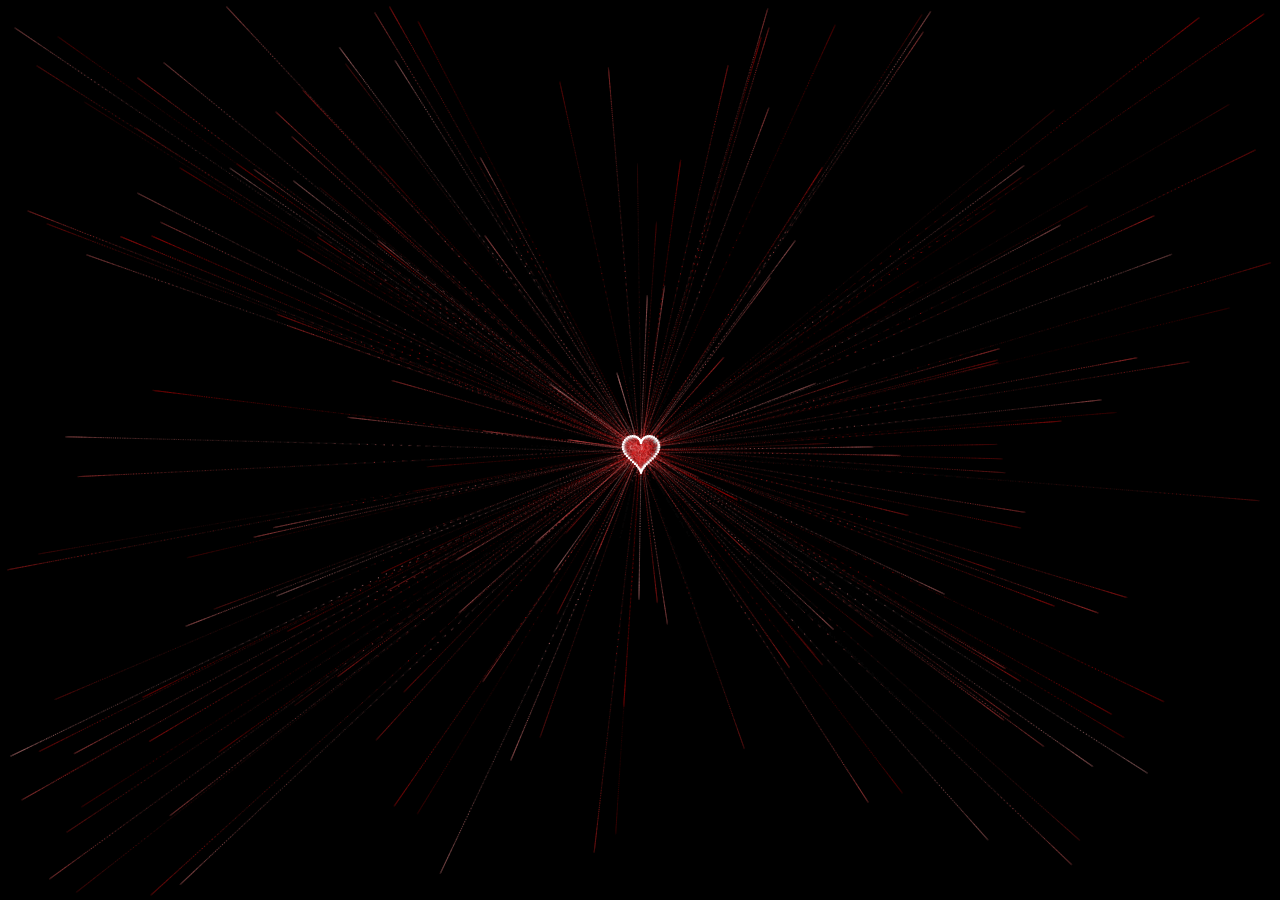
==== animate-1/index.html @ 707b3ca4 "feat: refactorizar" ====
<!DOCTYPE html>
<html>
  <head>
    <title>Mother's Day</title>
    <meta charset="UTF-8">
    <meta name="Keywords" >
    <meta name="Description">
    <link rel="stylesheet" href="./css/style.css" />
  </head>
  <body>

    <canvas id="heart" width="1920" height="947"></canvas>
    <div class="message">Feliz día mamá</div>
    
    <script src="./js/heart-animation.js"></script>
  </body>
</html>
---- animate-1/css/style.css ----
@import url('https://fonts.googleapis.com/css2?family=Dancing+Script:wght@700&display=swap');

canvas {
    position: absolute;
    left: 0;
    top: 0;
    width: 100%;
    height: 100%;
    background-color: rgba(0, 0, 0, .2);
}

.message {
    position: absolute;
    top: 50%;
    left: 50%;
    transform: translate(-50%, -50%);
    color: white;
    font-size: 2.9em;
    font-family: 'Dancing Script', cursive;
    text-align: center;
    text-shadow: 0 0 10px rgba(255, 0, 0, 0.7);
    z-index: 10;
    pointer-events: none;
    opacity: 0;
    transition: opacity 0.5s ease-in-out;
}

.message.visible {
    opacity: 1;
    animation: heartbeat 1.5s infinite;
}

@keyframes heartbeat {
    0% { transform: translate(-50%, -50%) scale(1); }
    25% { transform: translate(-50%, -50%) scale(1.1); }
    50% { transform: translate(-50%, -50%) scale(1); }
    75% { transform: translate(-50%, -50%) scale(1.1); }
    100% { transform: translate(-50%, -50%) scale(1); }
}
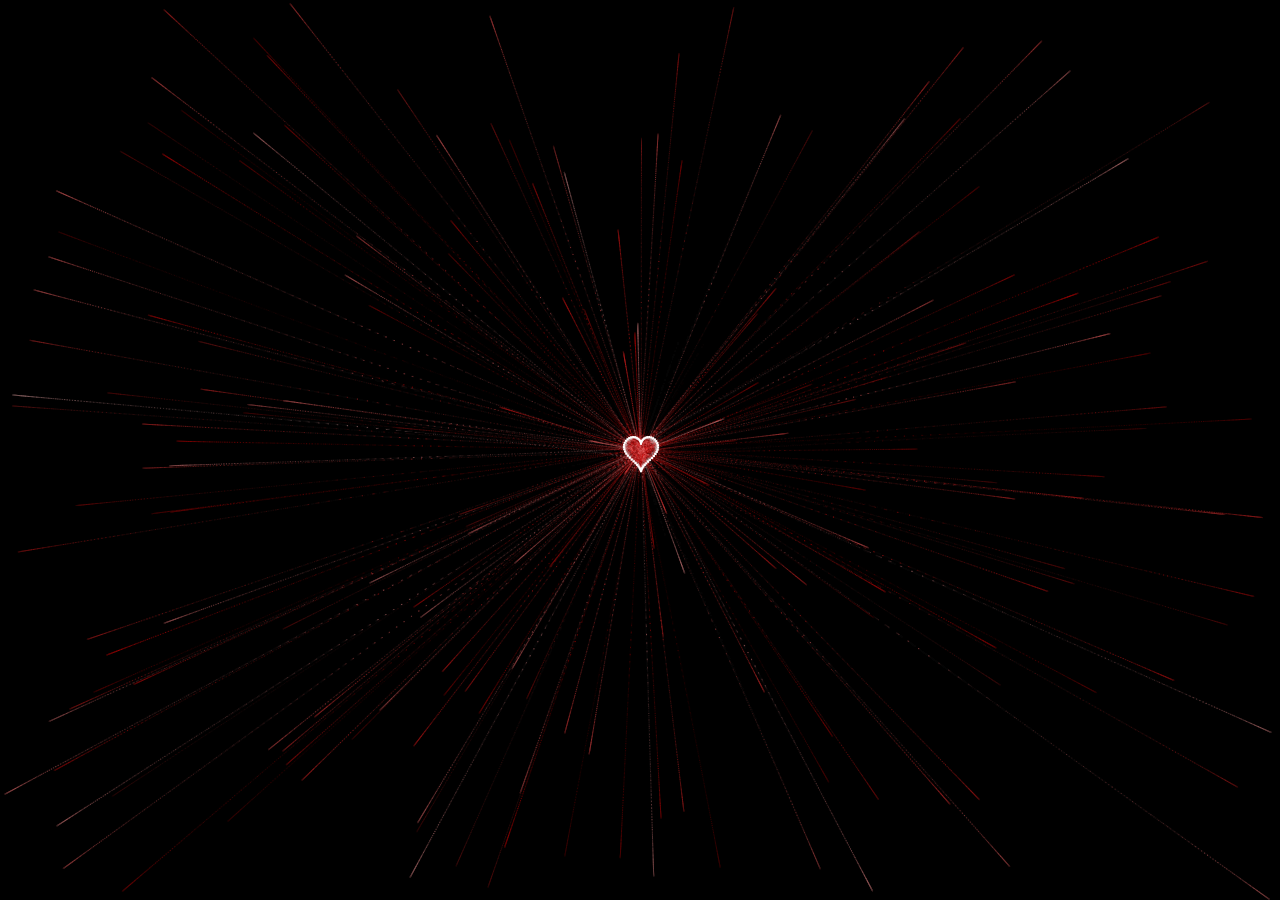
==== commit 21628712: "feat: animate" ====
--- a/animate-1/index.html
+++ b/animate-1/index.html
@@ -2,6 +2,7 @@
 <html>
   <head>
     <title>Mother's Day</title>
+    <link rel="icon" href="data:image/svg+xml,<svg xmlns='http://www.w3.org/2000/svg' viewBox='0 0 100 100'><text y='.9em' font-size='75'>🎁</text></svg>" />
     <meta charset="UTF-8">
     <meta name="Keywords" >
     <meta name="Description">
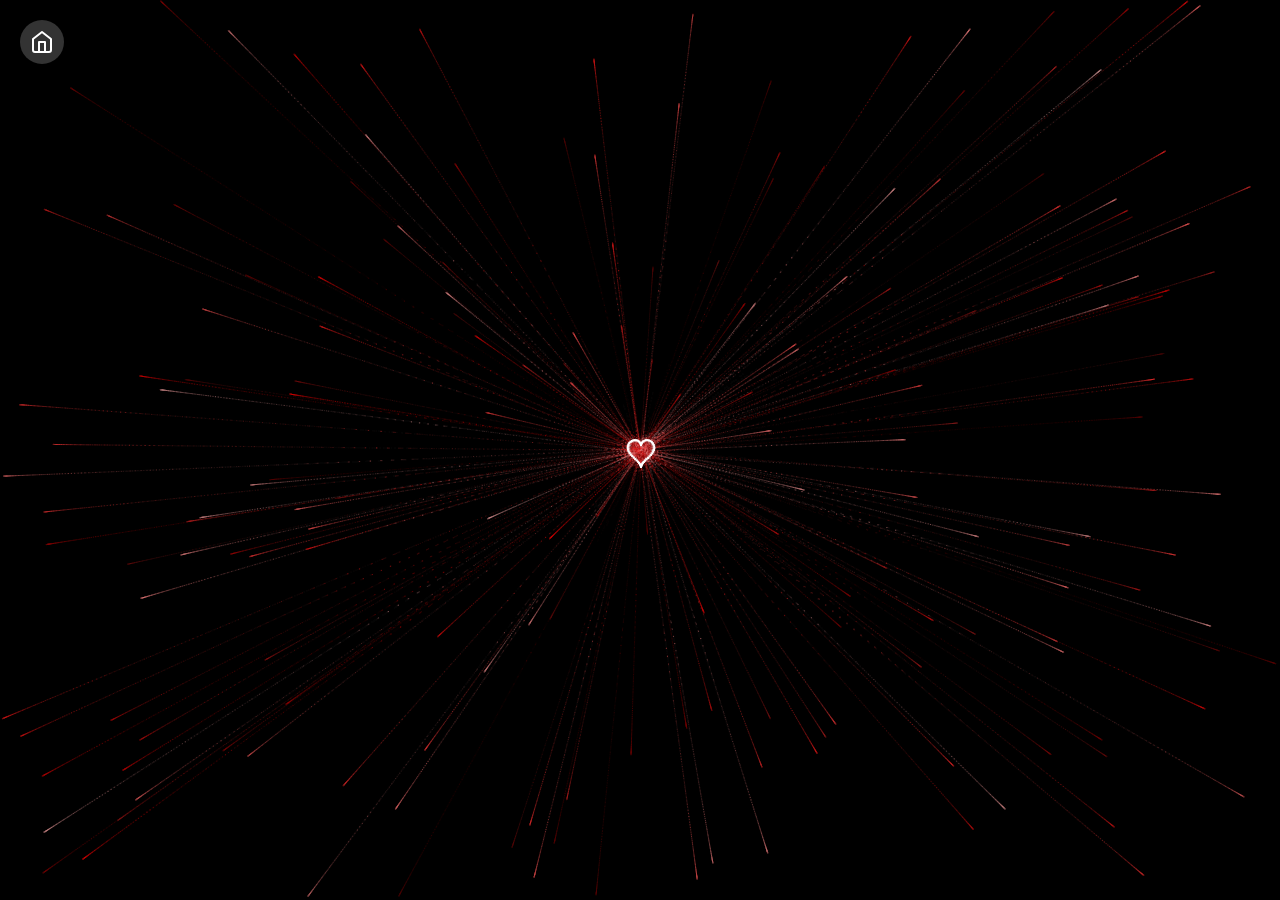
==== commit c3e4380c: "feat: fade in animate" ====
--- a/animate-1/index.html
+++ b/animate-1/index.html
@@ -11,6 +11,14 @@
   <body>
 
     <canvas id="heart" width="1920" height="947"></canvas>
+    
+    <a href="../index.html" style="position: absolute; top: 20px; left: 20px; z-index: 9999; background: rgba(255, 255, 255, 0.2); backdrop-filter: blur(5px); padding: 10px; border-radius: 50%; display: flex; align-items: center; justify-content: center; text-decoration: none; transition: transform 0.3s ease; box-shadow: 0 4px 10px rgba(0,0,0,0.3);" onmouseover="this.style.transform='scale(1.1)'" onmouseout="this.style.transform='scale(1)'" title="Volver al inicio">
+      <svg xmlns="http://www.w3.org/2000/svg" width="24" height="24" viewBox="0 0 24 24" fill="none" stroke="white" stroke-width="2" stroke-linecap="round" stroke-linejoin="round">
+          <path d="M3 9l9-7 9 7v11a2 2 0 0 1-2 2H5a2 2 0 0 1-2-2z"></path>
+          <polyline points="9 22 9 12 15 12 15 22"></polyline>
+      </svg>
+    </a>
+
     <div class="message">Feliz día mamá</div>
     
     <script src="./js/heart-animation.js"></script>
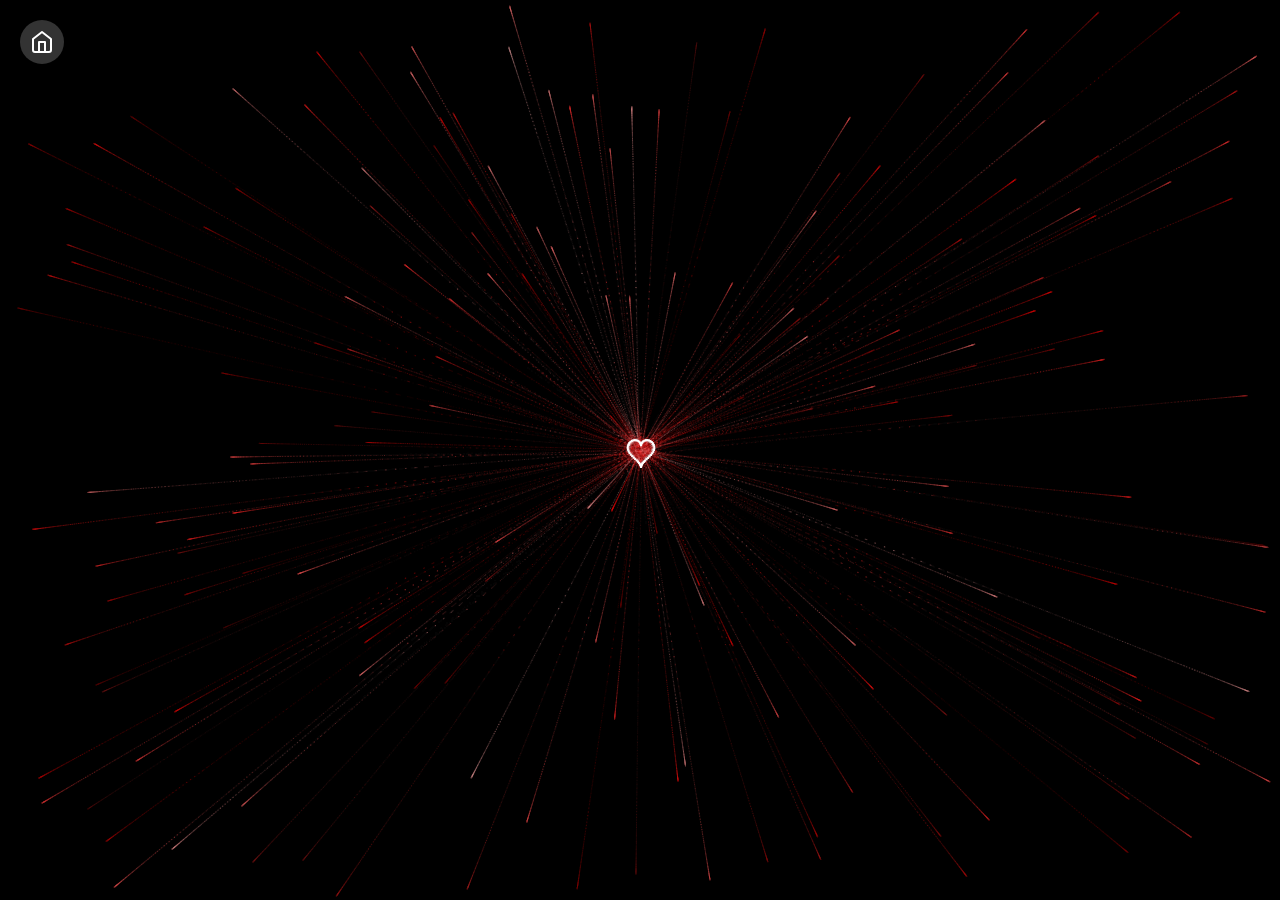
==== commit 632a354b: "ci: refresh animate2" ====
--- a/animate-1/index.html
+++ b/animate-1/index.html
@@ -1,26 +1,34 @@
 <!DOCTYPE html>
 <html>
-  <head>
-    <title>Mother's Day</title>
-    <link rel="icon" href="data:image/svg+xml,<svg xmlns='http://www.w3.org/2000/svg' viewBox='0 0 100 100'><text y='.9em' font-size='75'>🎁</text></svg>" />
-    <meta charset="UTF-8">
-    <meta name="Keywords" >
-    <meta name="Description">
-    <link rel="stylesheet" href="./css/style.css" />
-  </head>
-  <body>
 
-    <canvas id="heart" width="1920" height="947"></canvas>
-    
-    <a href="../index.html" style="position: absolute; top: 20px; left: 20px; z-index: 9999; background: rgba(255, 255, 255, 0.2); backdrop-filter: blur(5px); padding: 10px; border-radius: 50%; display: flex; align-items: center; justify-content: center; text-decoration: none; transition: transform 0.3s ease; box-shadow: 0 4px 10px rgba(0,0,0,0.3);" onmouseover="this.style.transform='scale(1.1)'" onmouseout="this.style.transform='scale(1)'" title="Volver al inicio">
-      <svg xmlns="http://www.w3.org/2000/svg" width="24" height="24" viewBox="0 0 24 24" fill="none" stroke="white" stroke-width="2" stroke-linecap="round" stroke-linejoin="round">
-          <path d="M3 9l9-7 9 7v11a2 2 0 0 1-2 2H5a2 2 0 0 1-2-2z"></path>
-          <polyline points="9 22 9 12 15 12 15 22"></polyline>
-      </svg>
-    </a>
+<head>
+  <title>Mother's Day</title>
+  <link rel="icon"
+    href="data:image/svg+xml,<svg xmlns='http://www.w3.org/2000/svg' viewBox='0 0 100 100'><text y='.9em' font-size='75'>🎁</text></svg>" />
+  <meta charset="UTF-8">
+  <meta name="Keywords">
+  <meta name="Description">
+  <link rel="stylesheet" href="./css/style.css" />
+</head>
 
-    <div class="message">Feliz día mamá</div>
-    
-    <script src="./js/heart-animation.js"></script>
-  </body>
+<body>
+
+  <canvas id="heart" width="1920" height="947"></canvas>
+
+  <a href="../index.html"
+    style="position: absolute; top: 20px; left: 20px; z-index: 9999; background: rgba(255, 255, 255, 0.2); backdrop-filter: blur(5px); padding: 10px; border-radius: 50%; display: flex; align-items: center; justify-content: center; text-decoration: none; transition: transform 0.3s ease; box-shadow: 0 4px 10px rgba(0,0,0,0.3);"
+    onmouseover="this.style.transform='scale(1.1)'" onmouseout="this.style.transform='scale(1)'"
+    title="Volver al inicio">
+    <svg xmlns="http://www.w3.org/2000/svg" width="24" height="24" viewBox="0 0 24 24" fill="none" stroke="white"
+      stroke-width="2" stroke-linecap="round" stroke-linejoin="round">
+      <path d="M3 9l9-7 9 7v11a2 2 0 0 1-2 2H5a2 2 0 0 1-2-2z"></path>
+      <polyline points="9 22 9 12 15 12 15 22"></polyline>
+    </svg>
+  </a>
+
+  <div class="message">Feliz día mamá</div>
+
+  <script src="./js/heart-animation.js"></script>
+</body>
+
 </html>
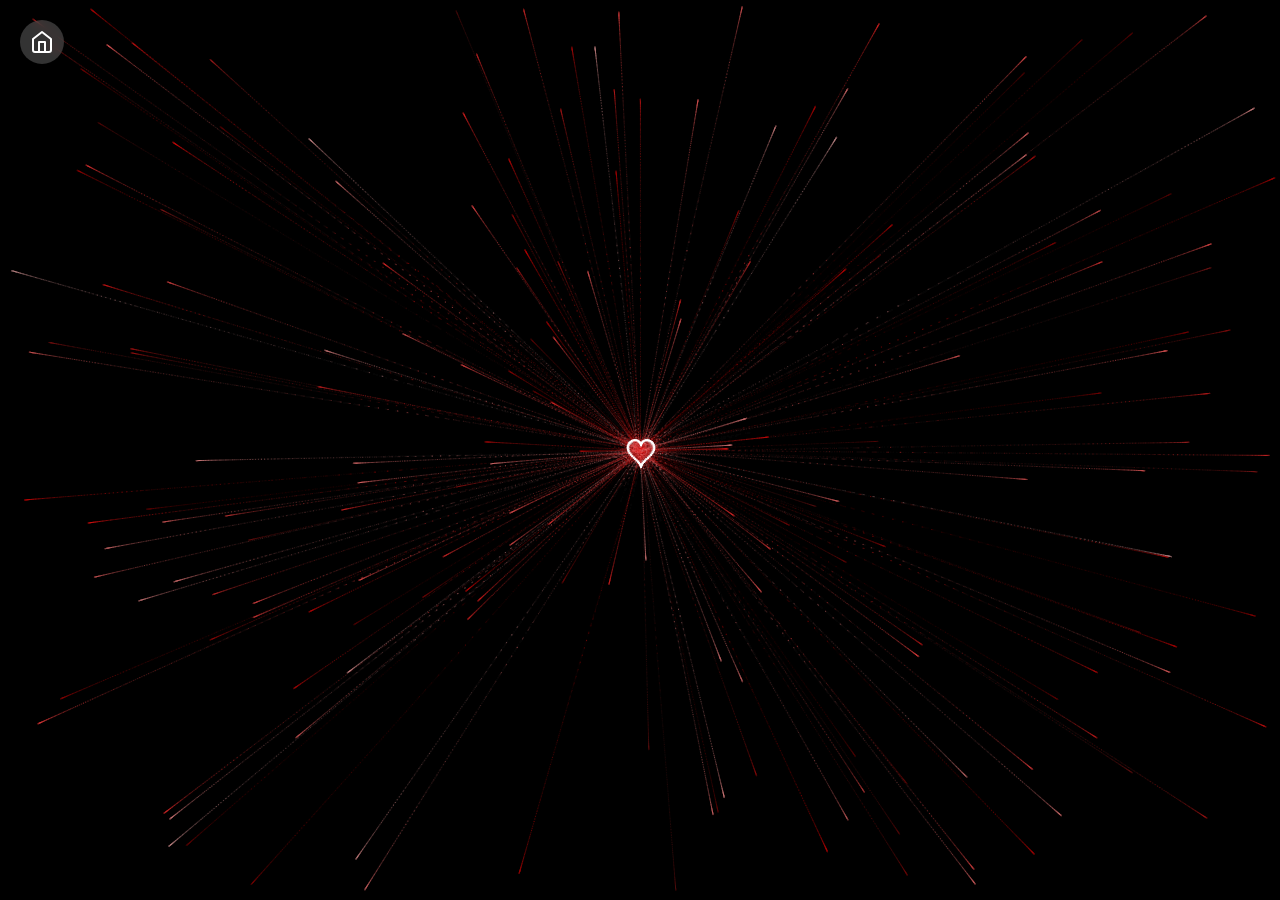
==== commit 9a4e77be: "css animate index" ====
--- a/animate-1/index.html
+++ b/animate-1/index.html
@@ -15,10 +15,8 @@
 
   <canvas id="heart" width="1920" height="947"></canvas>
 
-  <a href="../index.html"
-    style="position: absolute; top: 20px; left: 20px; z-index: 9999; background: rgba(255, 255, 255, 0.2); backdrop-filter: blur(5px); padding: 10px; border-radius: 50%; display: flex; align-items: center; justify-content: center; text-decoration: none; transition: transform 0.3s ease; box-shadow: 0 4px 10px rgba(0,0,0,0.3);"
-    onmouseover="this.style.transform='scale(1.1)'" onmouseout="this.style.transform='scale(1)'"
-    title="Volver al inicio">
+  <a id="btn_home" href="../index.html" onmouseover="this.style.transform='scale(1.1)'"
+    onmouseout="this.style.transform='scale(1)'" title="Volver al inicio">
     <svg xmlns="http://www.w3.org/2000/svg" width="24" height="24" viewBox="0 0 24 24" fill="none" stroke="white"
       stroke-width="2" stroke-linecap="round" stroke-linejoin="round">
       <path d="M3 9l9-7 9 7v11a2 2 0 0 1-2 2H5a2 2 0 0 1-2-2z"></path>
--- a/animate-1/css/style.css
+++ b/animate-1/css/style.css
@@ -31,9 +31,44 @@
 }
 
 @keyframes heartbeat {
-    0% { transform: translate(-50%, -50%) scale(1); }
-    25% { transform: translate(-50%, -50%) scale(1.1); }
-    50% { transform: translate(-50%, -50%) scale(1); }
-    75% { transform: translate(-50%, -50%) scale(1.1); }
-    100% { transform: translate(-50%, -50%) scale(1); }
+    0% {
+        transform: translate(-50%, -50%) scale(1);
+    }
+
+    25% {
+        transform: translate(-50%, -50%) scale(1.1);
+    }
+
+    50% {
+        transform: translate(-50%, -50%) scale(1);
+    }
+
+    75% {
+        transform: translate(-50%, -50%) scale(1.1);
+    }
+
+    100% {
+        transform: translate(-50%, -50%) scale(1);
+    }
+}
+
+#btn_home {
+    position: absolute;
+    top: 20px;
+    left: 20px;
+    z-index: 9999;
+    background: rgba(255, 255, 255, 0.2);
+    backdrop-filter: blur(5px);
+    padding: 10px;
+    border-radius: 50%;
+    display: flex;
+    align-items: center;
+    justify-content: center;
+    text-decoration: none;
+    transition: transform 0.3s ease;
+    box-shadow: 0 4px 10px rgba(0, 0, 0, 0.3);
+}
+
+#btn_home:hover {
+    box-shadow: 0 4px 10px rgba(0, 0, 0, 0.3);
 }
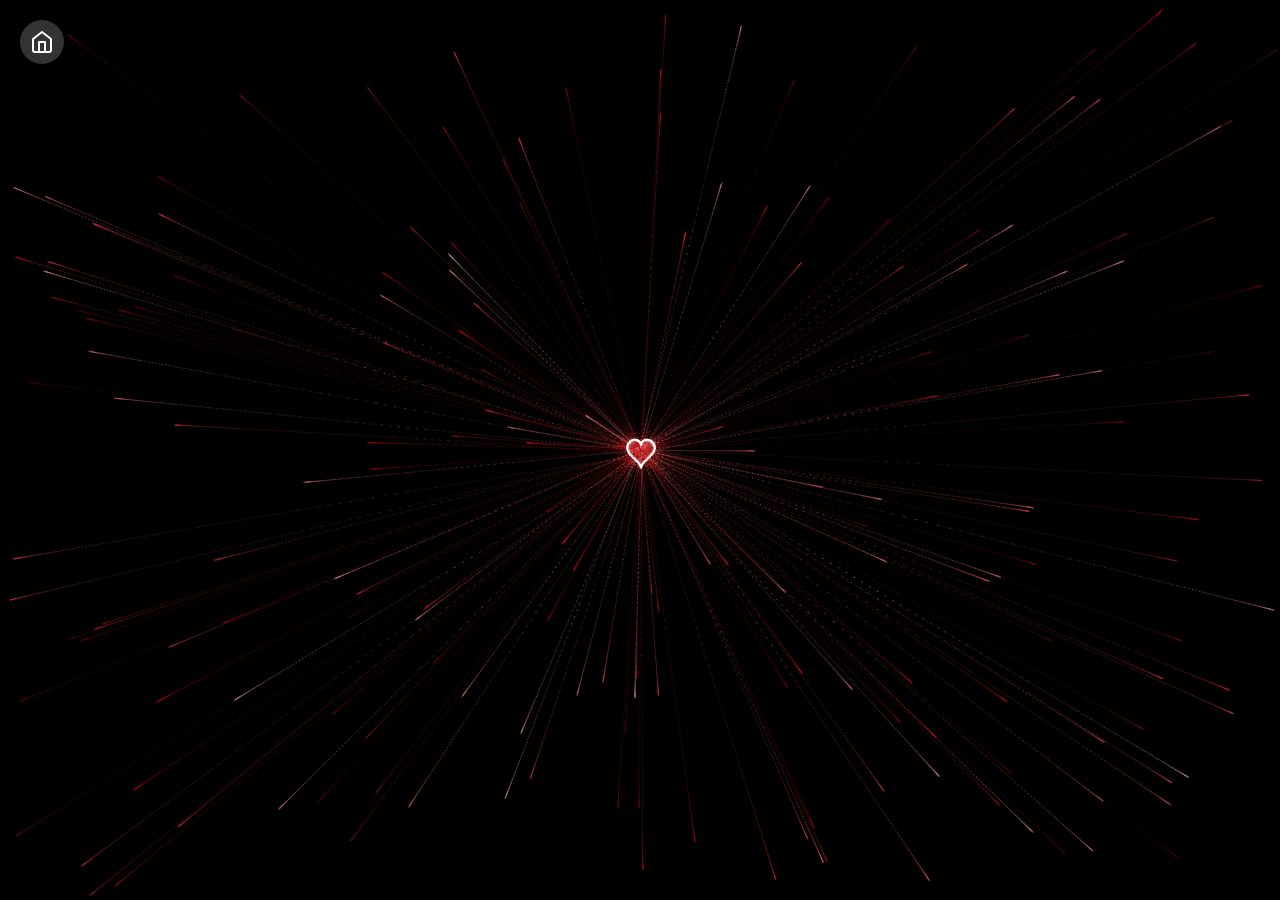
==== commit a4489ded: "heart svg root" ====
--- a/animate-1/index.html
+++ b/animate-1/index.html
@@ -16,7 +16,7 @@
   <canvas id="heart" width="1920" height="947"></canvas>
 
   <a id="btn_home" href="../index.html" onmouseover="this.style.transform='scale(1.1)'"
-    onmouseout="this.style.transform='scale(1)'" title="Volver al inicio">
+    onmouseout="this.style.transform='scale(1)'" aria-label="Volver al inicio" data-tooltip="Volver al inicio">
     <svg xmlns="http://www.w3.org/2000/svg" width="24" height="24" viewBox="0 0 24 24" fill="none" stroke="white"
       stroke-width="2" stroke-linecap="round" stroke-linejoin="round">
       <path d="M3 9l9-7 9 7v11a2 2 0 0 1-2 2H5a2 2 0 0 1-2-2z"></path>
@@ -29,4 +29,4 @@
   <script src="./js/heart-animation.js"></script>
 </body>
 
-</html>+</html>
--- a/animate-1/css/style.css
+++ b/animate-1/css/style.css
@@ -71,4 +71,45 @@
 
 #btn_home:hover {
     box-shadow: 0 4px 10px rgba(0, 0, 0, 0.3);
-}+}
+
+#btn_home::after {
+    content: attr(data-tooltip);
+    position: absolute;
+    left: calc(100% + 10px);
+    top: 50%;
+    transform: translateY(-50%) translateX(-6px);
+    background: rgba(35, 12, 20, 0.92);
+    color: #fff;
+    padding: 7px 10px;
+    border-radius: 999px;
+    font-family: 'Dancing Script', cursive;
+    font-size: 18px;
+    line-height: 1;
+    white-space: nowrap;
+    opacity: 0;
+    pointer-events: none;
+    transition: opacity 0.2s ease, transform 0.2s ease;
+    box-shadow: 0 6px 18px rgba(0, 0, 0, 0.28);
+}
+
+#btn_home::before {
+    content: '';
+    position: absolute;
+    left: calc(100% + 4px);
+    top: 50%;
+    transform: translateY(-50%) translateX(-6px);
+    border: 6px solid transparent;
+    border-right-color: rgba(35, 12, 20, 0.92);
+    opacity: 0;
+    pointer-events: none;
+    transition: opacity 0.2s ease, transform 0.2s ease;
+}
+
+#btn_home:hover::after,
+#btn_home:focus-visible::after,
+#btn_home:hover::before,
+#btn_home:focus-visible::before {
+    opacity: 1;
+    transform: translateY(-50%) translateX(0);
+}
